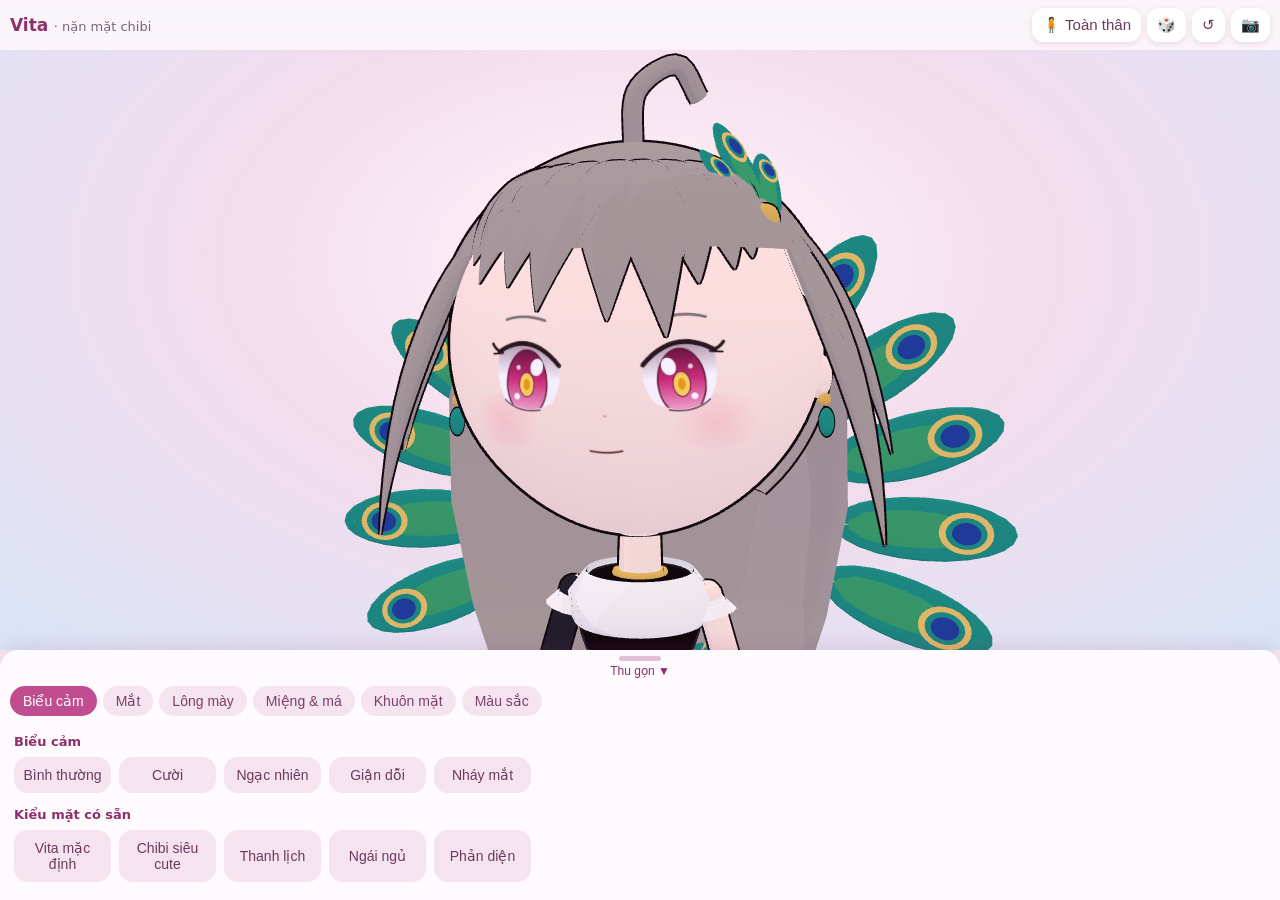
==== index.html @ f56f2a5f "Vita chibi 3D face lab" ====
<!doctype html>
<html lang="vi">
<head>
<meta charset="utf-8">
<meta name="viewport" content="width=device-width,initial-scale=1,maximum-scale=1,user-scalable=no,viewport-fit=cover">
<meta name="theme-color" content="#f6e9f2">
<title>Vita · Phòng nặn mặt chibi 3D</title>
<link rel="icon" href="data:image/svg+xml,<svg xmlns=%22http://www.w3.org/2000/svg%22 viewBox=%220 0 100 100%22><text y=%22.9em%22 font-size=%2290%22>🦚</text></svg>">
<link rel="stylesheet" href="style.css">
<script type="importmap">
{ "imports": { "three": "./vendor/three.module.min.js", "three/addons/OrbitControls.js": "./vendor/OrbitControls.js" } }
</script>
</head>
<body>
<div id="app">
  <header id="top">
    <div class="title"><b>Vita</b> <span>· nặn mặt chibi</span></div>
    <div class="acts">
      <button id="btnView" title="Đổi góc nhìn">🧍 Toàn thân</button>
      <button id="btnRand" title="Ngẫu nhiên">🎲</button>
      <button id="btnReset" title="Đặt lại">↺</button>
      <button id="btnShot" title="Lưu ảnh PNG">📷</button>
    </div>
  </header>
  <div id="stage"><canvas id="c"></canvas><div id="hint">Kéo để xoay · chụm 2 ngón để phóng to</div><div id="loading">Đang tải…</div></div>
  <section id="panel" class="open">
    <button id="handle"><span class="bar"></span><span id="handleTxt">Thu gọn ▼</span></button>
    <nav id="tabs"></nav>
    <div id="body"></div>
  </section>
</div>
<script type="module" src="main.js"></script>
</body>
</html>
---- style.css ----
*{box-sizing:border-box;-webkit-tap-highlight-color:transparent}
html,body{margin:0;height:100%;overflow:hidden;font-family:system-ui,-apple-system,"Segoe UI",Roboto,sans-serif;color:#4a3550;background:#f6e9f2}
#app{position:fixed;inset:0;display:flex;flex-direction:column}
#top{display:flex;align-items:center;justify-content:space-between;padding:8px 10px;padding-top:max(8px,env(safe-area-inset-top));background:rgba(255,255,255,.55);backdrop-filter:blur(8px);z-index:3}
.title{font-size:17px;white-space:nowrap}.title b{color:#8c2f6b}.title span{font-size:13px;opacity:.75}
.acts{display:flex;gap:6px}
.acts button{border:0;border-radius:12px;background:#fff;color:#6b3a5e;padding:8px 10px;font-size:15px;box-shadow:0 2px 6px rgba(140,47,107,.15)}
.acts button:active{transform:scale(.94)}
#stage{position:relative;flex:1;min-height:0;background:radial-gradient(ellipse at 50% 35%,#fff6fb 0%,#f3dcec 45%,#d9e4f7 100%)}
#c{position:absolute;inset:0;width:100%;height:100%;display:block;touch-action:none}
#hint{position:absolute;left:50%;bottom:8px;transform:translateX(-50%);font-size:12px;background:rgba(255,255,255,.7);padding:4px 10px;border-radius:20px;pointer-events:none;transition:opacity 1s}
#loading{position:absolute;inset:0;display:flex;align-items:center;justify-content:center;font-size:15px;color:#8c2f6b}
#panel{background:#fffafd;border-radius:18px 18px 0 0;box-shadow:0 -4px 18px rgba(140,47,107,.14);z-index:3;display:flex;flex-direction:column;max-height:46vh;padding-bottom:env(safe-area-inset-bottom)}
#handle{border:0;background:none;padding:6px 0 2px;display:flex;flex-direction:column;align-items:center;gap:3px;color:#8c2f6b;font-size:12px}
#handle .bar{width:42px;height:5px;border-radius:3px;background:#e2bfd6}
#panel:not(.open) #tabs,#panel:not(.open) #body{display:none}
#tabs{display:flex;gap:6px;overflow-x:auto;padding:6px 10px;scrollbar-width:none}
#tabs::-webkit-scrollbar{display:none}
#tabs button{flex:0 0 auto;border:0;border-radius:20px;padding:7px 13px;background:#f5e3ef;color:#7a4068;font-size:14px}
#tabs button.on{background:#c04d8f;color:#fff}
#body{overflow-y:auto;padding:4px 14px 12px;-webkit-overflow-scrolling:touch}
.row{display:grid;grid-template-columns:110px 1fr 38px;align-items:center;gap:8px;padding:5px 0}
.row label{font-size:14px}
.row output{font-size:12px;text-align:right;opacity:.7}
input[type=range]{-webkit-appearance:none;appearance:none;width:100%;height:28px;background:transparent}
input[type=range]::-webkit-slider-runnable-track{height:6px;border-radius:3px;background:linear-gradient(90deg,#f3c6de,#c9d6f5)}
input[type=range]::-webkit-slider-thumb{-webkit-appearance:none;width:24px;height:24px;margin-top:-9px;border-radius:50%;background:#fff;border:3px solid #c04d8f;box-shadow:0 1px 4px rgba(0,0,0,.2)}
input[type=range]::-moz-range-track{height:6px;border-radius:3px;background:linear-gradient(90deg,#f3c6de,#c9d6f5)}
input[type=range]::-moz-range-thumb{width:20px;height:20px;border-radius:50%;background:#fff;border:3px solid #c04d8f}
.grid{display:grid;grid-template-columns:repeat(auto-fill,minmax(96px,1fr));gap:8px;padding:6px 0}
.grid button{border:0;border-radius:14px;padding:10px 6px;background:#f5e3ef;color:#6b3a5e;font-size:14px}
.grid button.on{background:#c04d8f;color:#fff}
.sub{font-size:13px;font-weight:600;color:#8c2f6b;margin:8px 0 2px}
.sw{display:flex;flex-wrap:wrap;gap:10px;padding:6px 0}
.sw button{width:38px;height:38px;border-radius:50%;border:3px solid #fff;box-shadow:0 1px 5px rgba(0,0,0,.25)}
.sw button.on{outline:3px solid #c04d8f}
.tog{display:flex;align-items:center;gap:8px;font-size:14px;padding:8px 0}
.tog input{width:22px;height:22px;accent-color:#c04d8f}
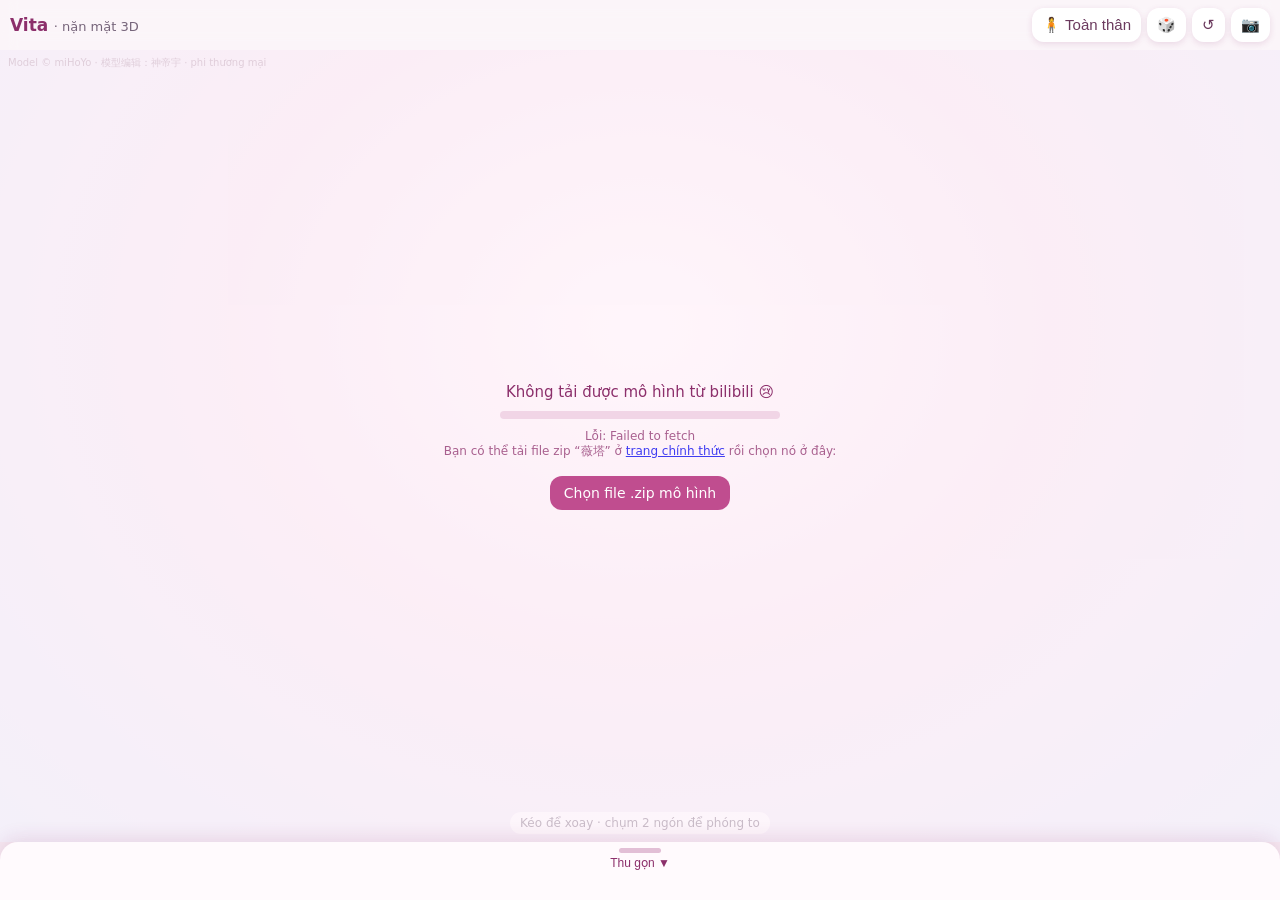
==== commit cbec3925: "Rebuild with official HI3 Vita MMD model (fetched at runtime from bilibili), morph sliders" ====
--- a/index.html
+++ b/index.html
@@ -4,17 +4,20 @@
 <meta charset="utf-8">
 <meta name="viewport" content="width=device-width,initial-scale=1,maximum-scale=1,user-scalable=no,viewport-fit=cover">
 <meta name="theme-color" content="#f6e9f2">
-<title>Vita · Phòng nặn mặt chibi 3D</title>
+<title>Vita · Phòng nặn mặt 3D (MMD)</title>
 <link rel="icon" href="data:image/svg+xml,<svg xmlns=%22http://www.w3.org/2000/svg%22 viewBox=%220 0 100 100%22><text y=%22.9em%22 font-size=%2290%22>🦚</text></svg>">
 <link rel="stylesheet" href="style.css">
 <script type="importmap">
-{ "imports": { "three": "./vendor/three.module.min.js", "three/addons/OrbitControls.js": "./vendor/OrbitControls.js" } }
+{ "imports": {
+  "three": "./vendor/three.module.min.js",
+  "three/addons/": "./vendor/"
+} }
 </script>
 </head>
 <body>
 <div id="app">
   <header id="top">
-    <div class="title"><b>Vita</b> <span>· nặn mặt chibi</span></div>
+    <div class="title"><b>Vita</b> <span>· nặn mặt 3D</span></div>
     <div class="acts">
       <button id="btnView" title="Đổi góc nhìn">🧍 Toàn thân</button>
       <button id="btnRand" title="Ngẫu nhiên">🎲</button>
@@ -22,7 +25,17 @@
       <button id="btnShot" title="Lưu ảnh PNG">📷</button>
     </div>
   </header>
-  <div id="stage"><canvas id="c"></canvas><div id="hint">Kéo để xoay · chụm 2 ngón để phóng to</div><div id="loading">Đang tải…</div></div>
+  <div id="stage">
+    <canvas id="c"></canvas>
+    <div id="credit">Model © miHoYo · 模型编辑：神帝宇 · phi thương mại</div>
+    <div id="hint">Kéo để xoay · chụm 2 ngón để phóng to</div>
+    <div id="loading">
+      <div id="ldTxt">Đang tải mô hình Vita…</div>
+      <div class="pbar"><i id="ldBar"></i></div>
+      <div class="small" id="ldSub">Tải trực tiếp từ trang phát hành chính thức trên bilibili (~1–3 MB)</div>
+      <label class="pick">Chọn file .zip mô hình<input id="zipPick" type="file" accept=".zip" hidden></label>
+    </div>
+  </div>
   <section id="panel" class="open">
     <button id="handle"><span class="bar"></span><span id="handleTxt">Thu gọn ▼</span></button>
     <nav id="tabs"></nav>
--- a/style.css
+++ b/style.css
@@ -19,7 +19,7 @@
 #tabs button{flex:0 0 auto;border:0;border-radius:20px;padding:7px 13px;background:#f5e3ef;color:#7a4068;font-size:14px}
 #tabs button.on{background:#c04d8f;color:#fff}
 #body{overflow-y:auto;padding:4px 14px 12px;-webkit-overflow-scrolling:touch}
-.row{display:grid;grid-template-columns:110px 1fr 38px;align-items:center;gap:8px;padding:5px 0}
+.row{display:grid;grid-template-columns:118px 1fr 34px;align-items:center;gap:8px;padding:5px 0}
 .row label{font-size:14px}
 .row output{font-size:12px;text-align:right;opacity:.7}
 input[type=range]{-webkit-appearance:none;appearance:none;width:100%;height:28px;background:transparent}
@@ -36,3 +36,14 @@
 .sw button.on{outline:3px solid #c04d8f}
 .tog{display:flex;align-items:center;gap:8px;font-size:14px;padding:8px 0}
 .tog input{width:22px;height:22px;accent-color:#c04d8f}
+#loading{flex-direction:column;gap:10px;background:rgba(255,246,251,.7);text-align:center;padding:20px}
+#loading .pbar{width:70%;max-width:280px;height:8px;border-radius:4px;background:#f1d5e6;overflow:hidden}
+#loading .pbar i{display:block;height:100%;width:0;background:#c04d8f;transition:width .2s}
+#loading .small{font-size:12px;opacity:.75}
+#loading label.pick{display:none;margin-top:6px;background:#c04d8f;color:#fff;padding:9px 14px;border-radius:12px;font-size:14px}
+#loading.err label.pick{display:inline-block}
+#credit{position:absolute;left:8px;top:6px;font-size:10px;line-height:1.3;color:#7a4d6c;opacity:.75;pointer-events:none;max-width:70%}
+.info{font-size:13px;line-height:1.55}
+.info code{background:#f5e3ef;padding:1px 4px;border-radius:4px}
+.row small{display:block;font-size:10px;opacity:.6}
+select{font-size:14px;padding:8px;border-radius:10px;border:1px solid #e2bfd6;background:#fff;color:#6b3a5e;width:100%}
